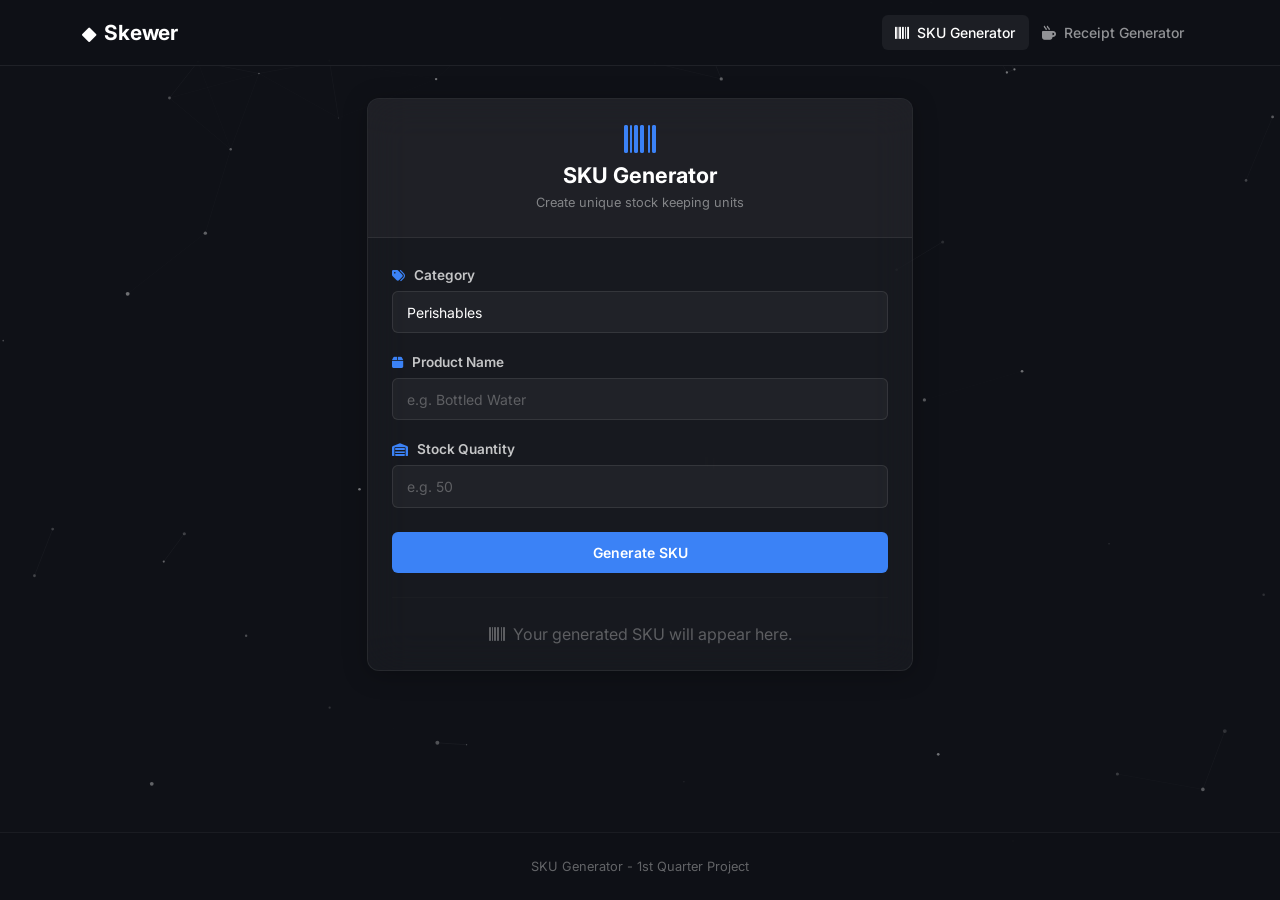
==== index.html @ 8922e2d0 "1st Quarter ICT Project - SKU & Receipt Generator" ====
<!DOCTYPE html>
<html lang="en">
<head>
    <meta charset="UTF-8">
    <meta name="viewport" content="width=device-width, initial-scale=1.0">
    <title>1st Quarter Project | SKU Generator</title>
    <link rel="icon" href="data:image/svg+xml,<svg xmlns='http://www.w3.org/2000/svg' viewBox='0 0 100 100'><rect width='100' height='100' rx='12' fill='%23111'/><text x='50' y='68' font-family='system-ui' font-weight='700' font-size='60' fill='white' text-anchor='middle'>S</text></svg>">
    <link rel="stylesheet" href="https://cdn.jsdelivr.net/npm/bootstrap@5.3.3/dist/css/bootstrap.min.css">
    <link rel="stylesheet" href="https://cdnjs.cloudflare.com/ajax/libs/font-awesome/6.5.2/css/all.min.css">
    <link rel="stylesheet" href="https://pyscript.net/releases/2025.3.1/core.css" />
    <script type="module" src="https://pyscript.net/releases/2025.3.1/core.js"></script>
    <link rel="stylesheet" href="styles.css">
</head>
<body>
    <canvas id="particles-canvas"></canvas>

    <nav class="navbar navbar-expand-lg navbar-dark">
        <div class="container">
            <a class="navbar-brand" href="#">
                <i class="fa-solid fa-diamond me-1" style="font-size: 0.9rem;"></i> Skewer
            </a>
            <button class="navbar-toggler" type="button" data-bs-toggle="collapse" data-bs-target="#navMenu">
                <span class="navbar-toggler-icon"></span>
            </button>
            <div class="collapse navbar-collapse" id="navMenu">
                <ul class="navbar-nav ms-auto">
                    <li class="nav-item">
                        <a class="nav-link active" href="index.html">
                            <i class="fa-solid fa-barcode me-1"></i> SKU Generator
                        </a>
                    </li>
                    <li class="nav-item">
                        <a class="nav-link" href="receipt_generator.html">
                            <i class="fa-solid fa-mug-hot me-1"></i> Receipt Generator
                        </a>
                    </li>
                </ul>
            </div>
        </div>
    </nav>

    <main class="container py-5">
        <div class="row justify-content-center">
            <div class="col-12 col-md-8 col-lg-6">

                <div class="glass-card">
                    <div class="glass-header">
                        <i class="fa-solid fa-barcode header-icon"></i>
                        <h3>SKU Generator</h3>
                        <small class="subtitle">Create unique stock keeping units</small>
                    </div>

                    <div class="card-body p-4">
                        <form id="sku-form">
                            <div class="mb-3">
                                <label for="category" class="form-label">
                                    <i class="fa-solid fa-tags"></i> Category
                                </label>
                                <select id="category" class="form-select">
                                    <option value="Perishables">Perishables</option>
                                    <option value="Beverages">Beverages</option>
                                    <option value="Disposables">Disposables</option>
                                    <option value="Packaging">Packaging</option>
                                </select>
                            </div>

                            <div class="mb-3">
                                <label for="product_name" class="form-label">
                                    <i class="fa-solid fa-box"></i> Product Name
                                </label>
                                <input type="text" id="product_name" class="form-control" placeholder="e.g. Bottled Water">
                            </div>

                            <div class="mb-4">
                                <label for="quantity" class="form-label">
                                    <i class="fa-solid fa-warehouse"></i> Stock Quantity
                                </label>
                                <input type="number" id="quantity" class="form-control" placeholder="e.g. 50" min="0">
                            </div>

                            <div class="d-grid">
                                <input type="button" py-click="SKU_generator" value="Generate SKU"
                                       class="btn btn-glass btn-lg">
                            </div>
                        </form>

                        <hr class="my-4" style="border-color: rgba(255,255,255,0.06);">

                        <div id="sku_output">
                            <p class="text-center mb-0" style="color: rgba(255,255,255,0.3);">
                                <i class="fa-solid fa-barcode me-1"></i>
                                Your generated SKU will appear here.
                            </p>
                        </div>
                    </div>
                </div>

            </div>
        </div>
    </main>

    <footer class="text-center py-4">
        <div class="container">
            <p class="mb-0">
                SKU Generator - 1st Quarter Project
            </p>
        </div>
    </footer>

    <script src="particles.js"></script>
    <py-script src="main.py"></py-script>
    <script src="https://cdn.jsdelivr.net/npm/bootstrap@5.3.3/dist/js/bootstrap.bundle.min.js"></script>
</body>
</html>
---- styles.css ----
@import url('https://fonts.googleapis.com/css2?family=Inter:wght@300;400;500;600;700;800&display=swap');

*, *::before, *::after {
    margin: 0;
    padding: 0;
    box-sizing: border-box;
}

html, body {
    height: 100%;
    overflow-x: hidden;
}

body {
    font-family: 'Inter', system-ui, -apple-system, sans-serif;
    background: #0f1117;
    color: #e0e0e0;
    min-height: 100vh;
    display: flex;
    flex-direction: column;
    position: relative;
}

#particles-canvas {
    position: fixed;
    top: 0;
    left: 0;
    width: 100%;
    height: 100%;
    z-index: 0;
    pointer-events: none;
}

/* Navbar */
.navbar {
    background: rgba(15, 17, 23, 0.9) !important;
    backdrop-filter: blur(16px);
    -webkit-backdrop-filter: blur(16px);
    border-bottom: 1px solid rgba(255, 255, 255, 0.07);
    padding: 0.75rem 0;
    z-index: 100;
    position: sticky;
    top: 0;
}

.navbar-brand {
    font-weight: 700;
    font-size: 1.3rem;
    color: #fff;
    letter-spacing: -0.3px;
}

.navbar .nav-link {
    color: rgba(255, 255, 255, 0.55) !important;
    font-weight: 500;
    font-size: 0.875rem;
    padding: 0.45rem 0.85rem !important;
    border-radius: 0.375rem;
    transition: color 0.15s ease, background 0.15s ease;
}

.navbar .nav-link:hover,
.navbar .nav-link.active {
    color: #fff !important;
    background: rgba(255, 255, 255, 0.06);
}

.navbar-toggler {
    border: 1px solid rgba(255, 255, 255, 0.12);
    padding: 0.25rem 0.5rem;
}

.navbar-toggler:focus {
    box-shadow: none;
}

/* Card */
.glass-card {
    background: rgba(255, 255, 255, 0.035);
    backdrop-filter: blur(20px);
    -webkit-backdrop-filter: blur(20px);
    border: 1px solid rgba(255, 255, 255, 0.07);
    border-radius: 0.75rem;
    box-shadow: 0 4px 24px rgba(0, 0, 0, 0.25);
    overflow: hidden;
    position: relative;
}

.glass-header {
    background: rgba(255, 255, 255, 0.03);
    border-bottom: 1px solid rgba(255, 255, 255, 0.07);
    padding: 1.5rem;
    text-align: center;
}

.glass-header h3 {
    font-weight: 700;
    font-size: 1.35rem;
    color: #fff;
    margin: 0;
}

.glass-header .subtitle {
    color: rgba(255, 255, 255, 0.45);
    font-size: 0.8rem;
}

.glass-header .header-icon {
    font-size: 2rem;
    margin-bottom: 0.5rem;
    display: block;
    color: #3b82f6;
}

/* Form elements */
.form-label {
    font-weight: 600;
    color: rgba(255, 255, 255, 0.75);
    font-size: 0.85rem;
    margin-bottom: 0.35rem;
}

.form-label i {
    color: #3b82f6;
    margin-right: 0.35rem;
    font-size: 0.8rem;
}

.form-control,
.form-select {
    background: rgba(255, 255, 255, 0.045) !important;
    border: 1px solid rgba(255, 255, 255, 0.09) !important;
    border-radius: 0.375rem;
    color: #fff;
    padding: 0.6rem 0.85rem;
    font-size: 0.875rem;
    transition: border-color 0.15s ease;
}

.form-control::placeholder {
    color: rgba(255, 255, 255, 0.28);
}

.form-control:focus,
.form-select:focus {
    background: rgba(255, 255, 255, 0.07) !important;
    border-color: rgba(59, 130, 246, 0.45) !important;
    box-shadow: 0 0 0 2px rgba(59, 130, 246, 0.1) !important;
    color: #fff;
}

.form-select option {
    background: #1a1d27;
    color: #e0e0e0;
}

/* Button */
.btn-glass {
    background: #3b82f6;
    border: none;
    border-radius: 0.375rem;
    padding: 0.65rem 1.25rem;
    font-weight: 600;
    font-size: 0.875rem;
    color: #fff;
    transition: background 0.15s ease;
}

.btn-glass:hover {
    background: #2563eb;
    color: #fff;
}

.btn-glass:active {
    background: #1d4ed8;
}

/* Menu items */
.menu-item {
    display: flex;
    align-items: center;
    justify-content: space-between;
    padding: 0.7rem 0.95rem;
    background: rgba(255, 255, 255, 0.025);
    border: 1px solid rgba(255, 255, 255, 0.055);
    border-radius: 0.375rem;
    margin-bottom: 0.45rem;
    transition: background 0.15s ease;
}

.menu-item:hover {
    background: rgba(255, 255, 255, 0.055);
}

.menu-item label {
    font-weight: 500;
    color: rgba(255, 255, 255, 0.85);
    margin-left: 0.5rem;
    cursor: pointer;
}

.menu-item .price {
    color: #3b82f6;
    font-weight: 600;
    font-size: 0.9rem;
}

.form-check-input {
    width: 1.1em;
    height: 1.1em;
    accent-color: #3b82f6;
    cursor: pointer;
}

/* Result box */
.result-box {
    background: rgba(59, 130, 246, 0.05);
    border: 1px solid rgba(59, 130, 246, 0.12);
    border-left: 3px solid #3b82f6;
    border-radius: 0.375rem;
    padding: 1rem;
}

.sku-code {
    font-family: 'Courier New', monospace;
    font-weight: 700;
    font-size: 1.5rem;
    color: #3b82f6;
    letter-spacing: 2px;
}

.receipt-total {
    font-family: 'Courier New', monospace;
    font-weight: 700;
    font-size: 1.3rem;
    color: #3b82f6;
}

/* Footer */
footer {
    background: rgba(15, 17, 23, 0.9) !important;
    backdrop-filter: blur(16px);
    -webkit-backdrop-filter: blur(16px);
    border-top: 1px solid rgba(255, 255, 255, 0.05);
    z-index: 100;
    position: relative;
}

footer p {
    color: rgba(255, 255, 255, 0.35) !important;
    font-size: 0.8rem;
}

/* Main content */
main {
    flex: 1;
    position: relative;
    z-index: 1;
}

.py-5 {
    padding-top: 2rem !important;
    padding-bottom: 2rem !important;
}

/* Card footer */
.card-footer {
    background: rgba(255, 255, 255, 0.025) !important;
    border-top: 1px solid rgba(255, 255, 255, 0.055) !important;
    color: rgba(255, 255, 255, 0.35) !important;
    font-size: 0.8rem;
}

/* Scrollbar */
::-webkit-scrollbar {
    width: 6px;
}

::-webkit-scrollbar-track {
    background: rgba(0, 0, 0, 0.15);
}

::-webkit-scrollbar-thumb {
    background: rgba(255, 255, 255, 0.12);
    border-radius: 3px;
}

::-webkit-scrollbar-thumb:hover {
    background: rgba(255, 255, 255, 0.2);
}

/* Selection */
::selection {
    background: rgba(59, 130, 246, 0.25);
    color: #fff;
}

/* PyScript terminal */
py-terminal {
    display: none;
}

/* Responsive */
@media (max-width: 768px) {
    .glass-header h3 {
        font-size: 1.15rem;
    }

    .glass-header .header-icon {
        font-size: 1.75rem;
    }

    .sku-code,
    .receipt-total {
        font-size: 1.2rem;
    }
}
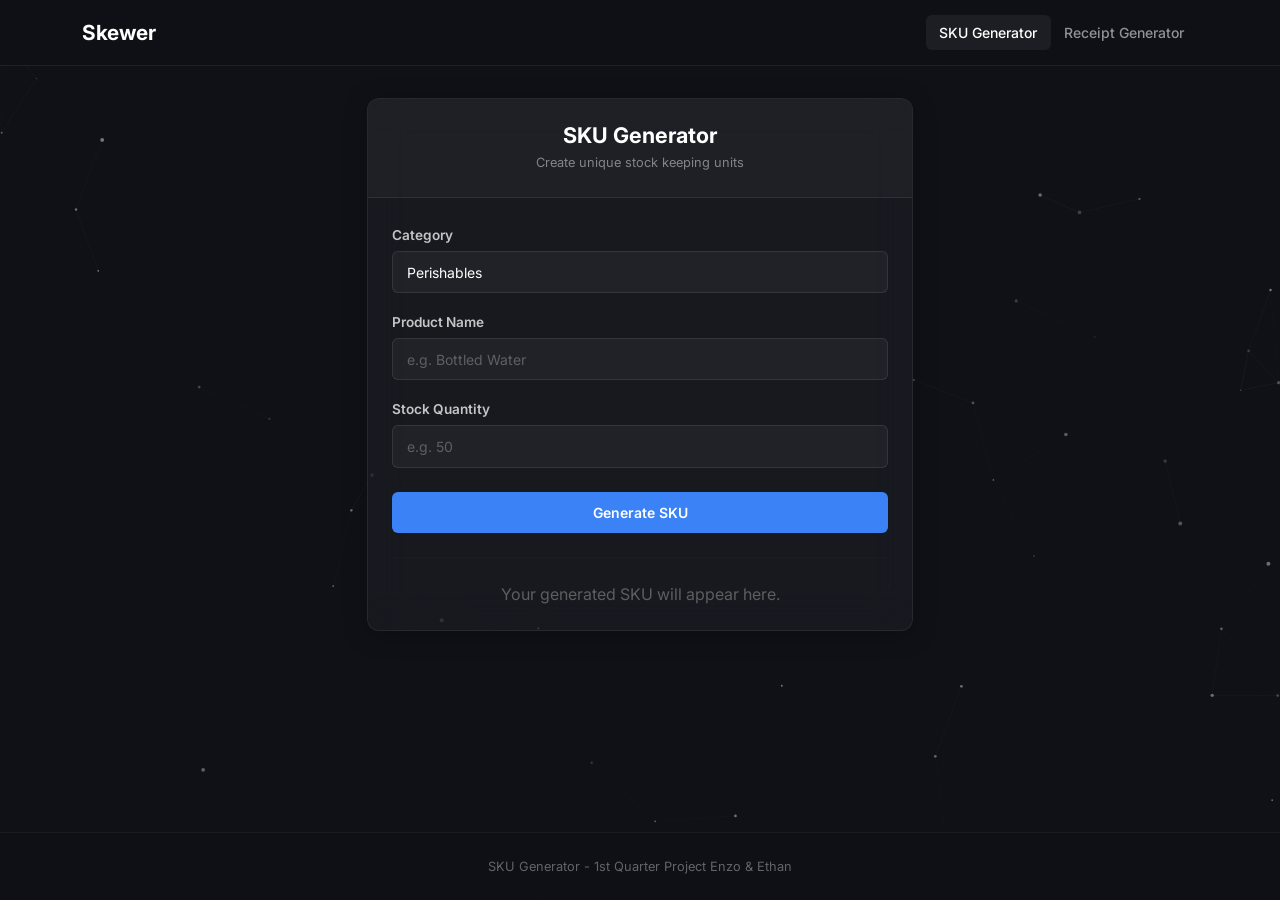
==== commit a0fdb66f: "Remove icons, update footer text" ====
--- a/index.html
+++ b/index.html
@@ -17,7 +17,7 @@
     <nav class="navbar navbar-expand-lg navbar-dark">
         <div class="container">
             <a class="navbar-brand" href="#">
-                <i class="fa-solid fa-diamond me-1" style="font-size: 0.9rem;"></i> Skewer
+Skewer
             </a>
             <button class="navbar-toggler" type="button" data-bs-toggle="collapse" data-bs-target="#navMenu">
                 <span class="navbar-toggler-icon"></span>
@@ -26,12 +26,12 @@
                 <ul class="navbar-nav ms-auto">
                     <li class="nav-item">
                         <a class="nav-link active" href="index.html">
-                            <i class="fa-solid fa-barcode me-1"></i> SKU Generator
+SKU Generator
                         </a>
                     </li>
                     <li class="nav-item">
                         <a class="nav-link" href="receipt_generator.html">
-                            <i class="fa-solid fa-mug-hot me-1"></i> Receipt Generator
+Receipt Generator
                         </a>
                     </li>
                 </ul>
@@ -45,7 +45,7 @@
 
                 <div class="glass-card">
                     <div class="glass-header">
-                        <i class="fa-solid fa-barcode header-icon"></i>
+
                         <h3>SKU Generator</h3>
                         <small class="subtitle">Create unique stock keeping units</small>
                     </div>
@@ -53,9 +53,7 @@
                     <div class="card-body p-4">
                         <form id="sku-form">
                             <div class="mb-3">
-                                <label for="category" class="form-label">
-                                    <i class="fa-solid fa-tags"></i> Category
-                                </label>
+                                <label for="category" class="form-label">Category</label>
                                 <select id="category" class="form-select">
                                     <option value="Perishables">Perishables</option>
                                     <option value="Beverages">Beverages</option>
@@ -65,16 +63,12 @@
                             </div>
 
                             <div class="mb-3">
-                                <label for="product_name" class="form-label">
-                                    <i class="fa-solid fa-box"></i> Product Name
-                                </label>
+                                <label for="product_name" class="form-label">Product Name</label>
                                 <input type="text" id="product_name" class="form-control" placeholder="e.g. Bottled Water">
                             </div>
 
                             <div class="mb-4">
-                                <label for="quantity" class="form-label">
-                                    <i class="fa-solid fa-warehouse"></i> Stock Quantity
-                                </label>
+                                <label for="quantity" class="form-label">Stock Quantity</label>
                                 <input type="number" id="quantity" class="form-control" placeholder="e.g. 50" min="0">
                             </div>
 
@@ -88,7 +82,6 @@
 
                         <div id="sku_output">
                             <p class="text-center mb-0" style="color: rgba(255,255,255,0.3);">
-                                <i class="fa-solid fa-barcode me-1"></i>
                                 Your generated SKU will appear here.
                             </p>
                         </div>
@@ -102,7 +95,7 @@
     <footer class="text-center py-4">
         <div class="container">
             <p class="mb-0">
-                SKU Generator - 1st Quarter Project
+                SKU Generator - 1st Quarter Project Enzo &amp; Ethan
             </p>
         </div>
     </footer>
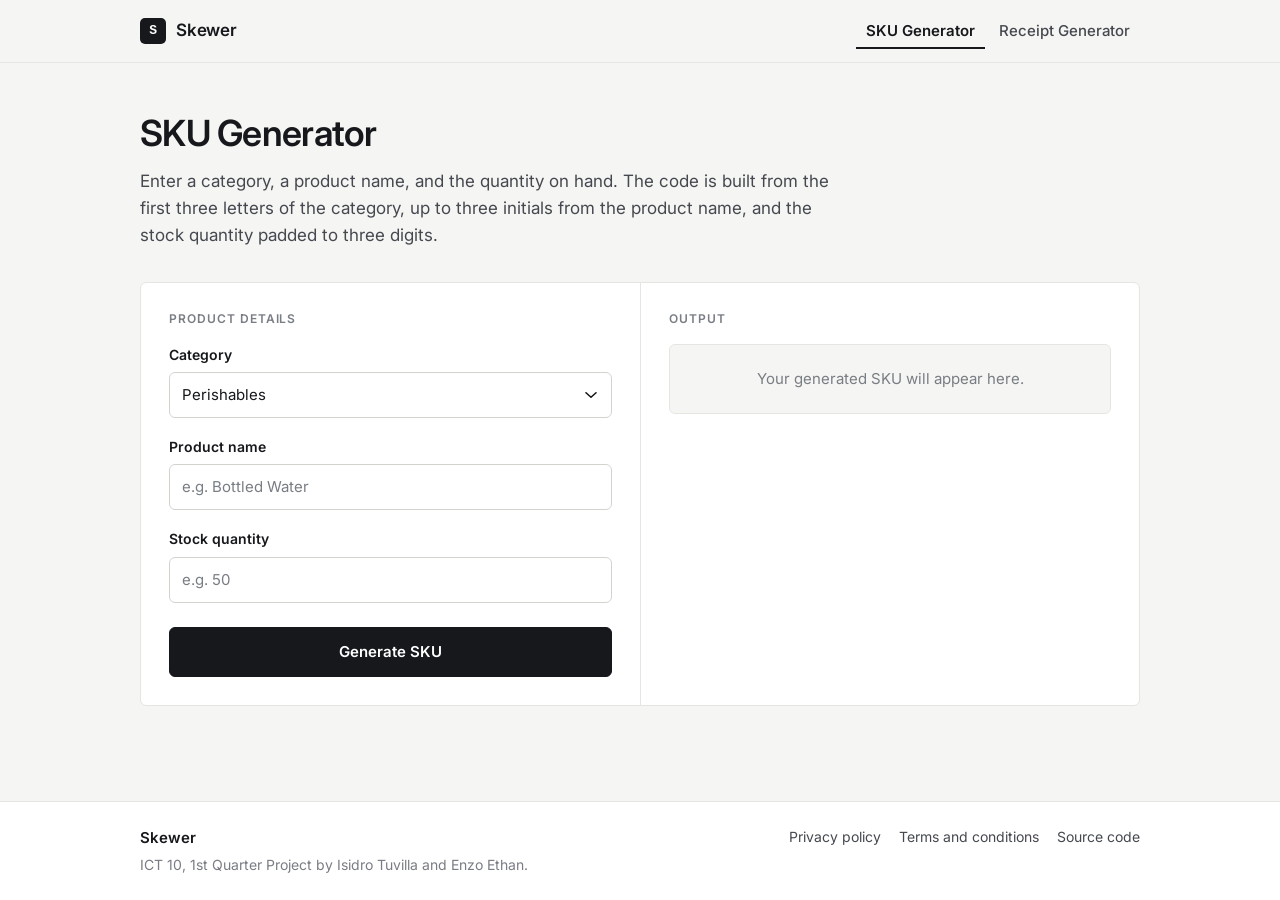
==== commit 668d22c7: "Redesign interface, add favicon, privacy and terms pages" ====
--- a/index.html
+++ b/index.html
@@ -3,58 +3,63 @@
 <head>
     <meta charset="UTF-8">
     <meta name="viewport" content="width=device-width, initial-scale=1.0">
-    <title>1st Quarter Project | SKU Generator</title>
-    <link rel="icon" href="data:image/svg+xml,<svg xmlns='http://www.w3.org/2000/svg' viewBox='0 0 100 100'><rect width='100' height='100' rx='12' fill='%23111'/><text x='50' y='68' font-family='system-ui' font-weight='700' font-size='60' fill='white' text-anchor='middle'>S</text></svg>">
-    <link rel="stylesheet" href="https://cdn.jsdelivr.net/npm/bootstrap@5.3.3/dist/css/bootstrap.min.css">
-    <link rel="stylesheet" href="https://cdnjs.cloudflare.com/ajax/libs/font-awesome/6.5.2/css/all.min.css">
-    <link rel="stylesheet" href="https://pyscript.net/releases/2025.3.1/core.css" />
+    <title>SKU Generator | Skewer</title>
+    <meta name="description" content="Generate stock keeping units from a product category, product name, and stock quantity.">
+    <link rel="icon" href="favicon.svg" type="image/svg+xml">
+    <link rel="preconnect" href="https://fonts.googleapis.com">
+    <link rel="preconnect" href="https://fonts.gstatic.com" crossorigin>
+    <link rel="stylesheet" href="https://fonts.googleapis.com/css2?family=Inter:wght@400;500;600;700&display=swap">
+    <link rel="stylesheet" href="https://pyscript.net/releases/2025.3.1/core.css">
+    <link rel="stylesheet" href="styles.css">
     <script type="module" src="https://pyscript.net/releases/2025.3.1/core.js"></script>
-    <link rel="stylesheet" href="styles.css">
 </head>
 <body>
-    <canvas id="particles-canvas"></canvas>
+    <a class="skip-link" href="#main">Skip to content</a>
 
-    <nav class="navbar navbar-expand-lg navbar-dark">
-        <div class="container">
-            <a class="navbar-brand" href="#">
-Skewer
+    <header class="site-header">
+        <div class="shell header-inner">
+            <a class="brand" href="index.html">
+                <span class="brand-mark" aria-hidden="true">S</span>
+                <span class="brand-name">Skewer</span>
             </a>
-            <button class="navbar-toggler" type="button" data-bs-toggle="collapse" data-bs-target="#navMenu">
-                <span class="navbar-toggler-icon"></span>
+
+            <button class="nav-toggle" type="button" data-nav-toggle aria-expanded="false" aria-controls="site-nav">
+                <span class="visually-hidden">Menu</span>
+                <span class="nav-icon" aria-hidden="true">
+                    <span></span>
+                    <span></span>
+                    <span></span>
+                </span>
             </button>
-            <div class="collapse navbar-collapse" id="navMenu">
-                <ul class="navbar-nav ms-auto">
-                    <li class="nav-item">
-                        <a class="nav-link active" href="index.html">
-SKU Generator
-                        </a>
-                    </li>
-                    <li class="nav-item">
-                        <a class="nav-link" href="receipt_generator.html">
-Receipt Generator
-                        </a>
-                    </li>
-                </ul>
+
+            <nav class="site-nav" id="site-nav" data-nav-menu aria-label="Main">
+                <a class="nav-link" href="index.html" aria-current="page">SKU Generator</a>
+                <a class="nav-link" href="receipt_generator.html">Receipt Generator</a>
+            </nav>
+        </div>
+    </header>
+
+    <main id="main">
+        <div class="shell">
+            <div class="page-head">
+                <h1>SKU Generator</h1>
+                <p class="lede">
+                    Enter a category, a product name, and the quantity on hand. The code is built
+                    from the first three letters of the category, up to three initials from the
+                    product name, and the stock quantity padded to three digits.
+                </p>
             </div>
-        </div>
-    </nav>
 
-    <main class="container py-5">
-        <div class="row justify-content-center">
-            <div class="col-12 col-md-8 col-lg-6">
+            <div class="panel">
+                <div class="panel-grid">
 
-                <div class="glass-card">
-                    <div class="glass-header">
+                    <section class="panel-col" aria-labelledby="details-title">
+                        <h2 class="panel-title" id="details-title">Product details</h2>
 
-                        <h3>SKU Generator</h3>
-                        <small class="subtitle">Create unique stock keeping units</small>
-                    </div>
-
-                    <div class="card-body p-4">
                         <form id="sku-form">
-                            <div class="mb-3">
-                                <label for="category" class="form-label">Category</label>
-                                <select id="category" class="form-select">
+                            <div class="field">
+                                <label class="field-label" for="category">Category</label>
+                                <select id="category" class="control control-select">
                                     <option value="Perishables">Perishables</option>
                                     <option value="Beverages">Beverages</option>
                                     <option value="Disposables">Disposables</option>
@@ -62,46 +67,49 @@
                                 </select>
                             </div>
 
-                            <div class="mb-3">
-                                <label for="product_name" class="form-label">Product Name</label>
-                                <input type="text" id="product_name" class="form-control" placeholder="e.g. Bottled Water">
+                            <div class="field">
+                                <label class="field-label" for="product_name">Product name</label>
+                                <input type="text" id="product_name" class="control" placeholder="e.g. Bottled Water" autocomplete="off">
                             </div>
 
-                            <div class="mb-4">
-                                <label for="quantity" class="form-label">Stock Quantity</label>
-                                <input type="number" id="quantity" class="form-control" placeholder="e.g. 50" min="0">
+                            <div class="field">
+                                <label class="field-label" for="quantity">Stock quantity</label>
+                                <input type="number" id="quantity" class="control" placeholder="e.g. 50" min="0" step="1">
                             </div>
 
-                            <div class="d-grid">
-                                <input type="button" py-click="SKU_generator" value="Generate SKU"
-                                       class="btn btn-glass btn-lg">
+                            <div class="form-actions">
+                                <button type="button" class="button" py-click="SKU_generator">Generate SKU</button>
                             </div>
                         </form>
+                    </section>
 
-                        <hr class="my-4" style="border-color: rgba(255,255,255,0.06);">
+                    <section class="panel-col" aria-labelledby="output-title">
+                        <h2 class="panel-title" id="output-title">Output</h2>
+                        <div id="sku_output" class="output" aria-live="polite">
+                            <p class="output-empty">Your generated SKU will appear here.</p>
+                        </div>
+                    </section>
 
-                        <div id="sku_output">
-                            <p class="text-center mb-0" style="color: rgba(255,255,255,0.3);">
-                                Your generated SKU will appear here.
-                            </p>
-                        </div>
-                    </div>
                 </div>
-
             </div>
         </div>
     </main>
 
-    <footer class="text-center py-4">
-        <div class="container">
-            <p class="mb-0">
-                SKU Generator - 1st Quarter Project Enzo &amp; Ethan
-            </p>
+    <footer class="site-footer">
+        <div class="shell footer-inner">
+            <div class="footer-text">
+                <p class="footer-title">Skewer</p>
+                <p>ICT 10, 1st Quarter Project by Isidro Tuvilla and Enzo Ethan.</p>
+            </div>
+            <nav class="footer-links" aria-label="Site information">
+                <a href="privacy.html">Privacy policy</a>
+                <a href="terms.html">Terms and conditions</a>
+                <a href="https://github.com/SA-9R-IsidroE/STAANA_ICT10_Q1Project_IsidroTuvilla_EnzoEthan">Source code</a>
+            </nav>
         </div>
     </footer>
 
-    <script src="particles.js"></script>
+    <script src="site.js"></script>
     <py-script src="main.py"></py-script>
-    <script src="https://cdn.jsdelivr.net/npm/bootstrap@5.3.3/dist/js/bootstrap.bundle.min.js"></script>
 </body>
 </html>
--- a/styles.css
+++ b/styles.css
@@ -1,317 +1,734 @@
-@import url('https://fonts.googleapis.com/css2?family=Inter:wght@300;400;500;600;700;800&display=swap');
-
-*, *::before, *::after {
+:root {
+    --paper: #f5f5f3;
+    --surface: #ffffff;
+    --ink: #16181c;
+    --ink-soft: #45494f;
+    --ink-muted: #797d84;
+    --line: #e5e5e1;
+    --line-strong: #d3d3ce;
+    --hover: #f2f2ef;
+    --error: #b3261e;
+    --error-bg: #fdf3f2;
+    --error-line: #f0d3d0;
+    --radius: 6px;
+    --shell: 1040px;
+    --font: 'Inter', system-ui, -apple-system, 'Segoe UI', sans-serif;
+    --mono: ui-monospace, 'SFMono-Regular', Menlo, Consolas, 'Liberation Mono', monospace;
+}
+
+*,
+*::before,
+*::after {
+    box-sizing: border-box;
+}
+
+html {
+    -webkit-text-size-adjust: 100%;
+}
+
+body {
+    margin: 0;
+    min-height: 100vh;
+    display: flex;
+    flex-direction: column;
+    font-family: var(--font);
+    font-size: 16px;
+    line-height: 1.6;
+    color: var(--ink);
+    background: var(--paper);
+    -webkit-font-smoothing: antialiased;
+}
+
+h1,
+h2,
+h3 {
+    margin: 0;
+    font-weight: 600;
+    line-height: 1.25;
+    letter-spacing: -0.02em;
+}
+
+p {
+    margin: 0;
+}
+
+ul,
+dl,
+dd {
     margin: 0;
     padding: 0;
-    box-sizing: border-box;
-}
-
-html, body {
-    height: 100%;
-    overflow-x: hidden;
-}
-
-body {
-    font-family: 'Inter', system-ui, -apple-system, sans-serif;
-    background: #0f1117;
-    color: #e0e0e0;
-    min-height: 100vh;
-    display: flex;
-    flex-direction: column;
-    position: relative;
-}
-
-#particles-canvas {
-    position: fixed;
-    top: 0;
-    left: 0;
+}
+
+li {
+    list-style: none;
+}
+
+button,
+input,
+select {
+    font: inherit;
+    color: inherit;
+}
+
+a {
+    color: inherit;
+}
+
+:focus-visible {
+    outline: 2px solid var(--ink);
+    outline-offset: 2px;
+}
+
+::selection {
+    background: #deded7;
+}
+
+.shell {
     width: 100%;
-    height: 100%;
-    z-index: 0;
-    pointer-events: none;
-}
-
-/* Navbar */
-.navbar {
-    background: rgba(15, 17, 23, 0.9) !important;
-    backdrop-filter: blur(16px);
-    -webkit-backdrop-filter: blur(16px);
-    border-bottom: 1px solid rgba(255, 255, 255, 0.07);
-    padding: 0.75rem 0;
-    z-index: 100;
+    max-width: var(--shell);
+    margin: 0 auto;
+    padding: 0 20px;
+}
+
+.visually-hidden {
+    position: absolute;
+    width: 1px;
+    height: 1px;
+    margin: -1px;
+    padding: 0;
+    overflow: hidden;
+    clip: rect(0 0 0 0);
+    white-space: nowrap;
+    border: 0;
+}
+
+.skip-link {
+    position: absolute;
+    left: 16px;
+    top: -60px;
+    z-index: 200;
+    padding: 10px 14px;
+    border-radius: var(--radius);
+    background: var(--ink);
+    color: #fff;
+    font-size: 0.875rem;
+    font-weight: 600;
+    text-decoration: none;
+    transition: top 0.15s ease;
+}
+
+.skip-link:focus {
+    top: 12px;
+}
+
+.site-header {
     position: sticky;
     top: 0;
-}
-
-.navbar-brand {
-    font-weight: 700;
-    font-size: 1.3rem;
-    color: #fff;
-    letter-spacing: -0.3px;
-}
-
-.navbar .nav-link {
-    color: rgba(255, 255, 255, 0.55) !important;
-    font-weight: 500;
-    font-size: 0.875rem;
-    padding: 0.45rem 0.85rem !important;
-    border-radius: 0.375rem;
-    transition: color 0.15s ease, background 0.15s ease;
-}
-
-.navbar .nav-link:hover,
-.navbar .nav-link.active {
-    color: #fff !important;
-    background: rgba(255, 255, 255, 0.06);
-}
-
-.navbar-toggler {
-    border: 1px solid rgba(255, 255, 255, 0.12);
-    padding: 0.25rem 0.5rem;
-}
-
-.navbar-toggler:focus {
-    box-shadow: none;
-}
-
-/* Card */
-.glass-card {
-    background: rgba(255, 255, 255, 0.035);
-    backdrop-filter: blur(20px);
-    -webkit-backdrop-filter: blur(20px);
-    border: 1px solid rgba(255, 255, 255, 0.07);
-    border-radius: 0.75rem;
-    box-shadow: 0 4px 24px rgba(0, 0, 0, 0.25);
-    overflow: hidden;
-    position: relative;
-}
-
-.glass-header {
-    background: rgba(255, 255, 255, 0.03);
-    border-bottom: 1px solid rgba(255, 255, 255, 0.07);
-    padding: 1.5rem;
-    text-align: center;
-}
-
-.glass-header h3 {
-    font-weight: 700;
-    font-size: 1.35rem;
-    color: #fff;
-    margin: 0;
-}
-
-.glass-header .subtitle {
-    color: rgba(255, 255, 255, 0.45);
-    font-size: 0.8rem;
-}
-
-.glass-header .header-icon {
-    font-size: 2rem;
-    margin-bottom: 0.5rem;
-    display: block;
-    color: #3b82f6;
-}
-
-/* Form elements */
-.form-label {
-    font-weight: 600;
-    color: rgba(255, 255, 255, 0.75);
-    font-size: 0.85rem;
-    margin-bottom: 0.35rem;
-}
-
-.form-label i {
-    color: #3b82f6;
-    margin-right: 0.35rem;
-    font-size: 0.8rem;
-}
-
-.form-control,
-.form-select {
-    background: rgba(255, 255, 255, 0.045) !important;
-    border: 1px solid rgba(255, 255, 255, 0.09) !important;
-    border-radius: 0.375rem;
-    color: #fff;
-    padding: 0.6rem 0.85rem;
-    font-size: 0.875rem;
-    transition: border-color 0.15s ease;
-}
-
-.form-control::placeholder {
-    color: rgba(255, 255, 255, 0.28);
-}
-
-.form-control:focus,
-.form-select:focus {
-    background: rgba(255, 255, 255, 0.07) !important;
-    border-color: rgba(59, 130, 246, 0.45) !important;
-    box-shadow: 0 0 0 2px rgba(59, 130, 246, 0.1) !important;
-    color: #fff;
-}
-
-.form-select option {
-    background: #1a1d27;
-    color: #e0e0e0;
-}
-
-/* Button */
-.btn-glass {
-    background: #3b82f6;
-    border: none;
-    border-radius: 0.375rem;
-    padding: 0.65rem 1.25rem;
-    font-weight: 600;
-    font-size: 0.875rem;
-    color: #fff;
-    transition: background 0.15s ease;
-}
-
-.btn-glass:hover {
-    background: #2563eb;
-    color: #fff;
-}
-
-.btn-glass:active {
-    background: #1d4ed8;
-}
-
-/* Menu items */
-.menu-item {
+    z-index: 100;
+    background: var(--paper);
+    border-bottom: 1px solid var(--line);
+}
+
+.header-inner {
     display: flex;
     align-items: center;
     justify-content: space-between;
-    padding: 0.7rem 0.95rem;
-    background: rgba(255, 255, 255, 0.025);
-    border: 1px solid rgba(255, 255, 255, 0.055);
-    border-radius: 0.375rem;
-    margin-bottom: 0.45rem;
-    transition: background 0.15s ease;
-}
-
-.menu-item:hover {
-    background: rgba(255, 255, 255, 0.055);
-}
-
-.menu-item label {
+    gap: 16px;
+    min-height: 62px;
+}
+
+.brand {
+    display: inline-flex;
+    align-items: center;
+    gap: 10px;
+    text-decoration: none;
+    font-size: 1.0625rem;
+    font-weight: 600;
+    letter-spacing: -0.01em;
+}
+
+.brand-mark {
+    display: grid;
+    place-items: center;
+    width: 26px;
+    height: 26px;
+    border-radius: 5px;
+    background: var(--ink);
+    color: #fff;
+    font-family: var(--mono);
+    font-size: 0.8125rem;
+    font-weight: 700;
+}
+
+.nav-toggle {
+    display: inline-flex;
+    align-items: center;
+    justify-content: center;
+    width: 40px;
+    height: 38px;
+    padding: 0;
+    background: transparent;
+    border: 1px solid var(--line-strong);
+    border-radius: var(--radius);
+    cursor: pointer;
+}
+
+.nav-toggle:hover {
+    background: var(--hover);
+}
+
+.nav-icon {
+    position: relative;
+    display: block;
+    width: 16px;
+    height: 10px;
+}
+
+.nav-icon span {
+    position: absolute;
+    left: 0;
+    width: 16px;
+    height: 1.5px;
+    background: var(--ink);
+    transition: transform 0.15s ease, opacity 0.1s ease;
+}
+
+.nav-icon span:nth-child(1) {
+    top: 0;
+}
+
+.nav-icon span:nth-child(2) {
+    top: 4.25px;
+}
+
+.nav-icon span:nth-child(3) {
+    top: 8.5px;
+}
+
+.nav-toggle[aria-expanded="true"] .nav-icon span:nth-child(1) {
+    transform: translateY(4.25px) rotate(45deg);
+}
+
+.nav-toggle[aria-expanded="true"] .nav-icon span:nth-child(2) {
+    opacity: 0;
+}
+
+.nav-toggle[aria-expanded="true"] .nav-icon span:nth-child(3) {
+    transform: translateY(-4.25px) rotate(-45deg);
+}
+
+.site-nav {
+    position: absolute;
+    top: 100%;
+    left: 0;
+    right: 0;
+    display: none;
+    flex-direction: column;
+    gap: 2px;
+    padding: 10px 20px 14px;
+    background: var(--paper);
+    border-bottom: 1px solid var(--line);
+}
+
+.site-nav.is-open {
+    display: flex;
+}
+
+.nav-link {
+    display: block;
+    padding: 9px 10px;
+    border-radius: var(--radius);
+    font-size: 0.9375rem;
     font-weight: 500;
-    color: rgba(255, 255, 255, 0.85);
-    margin-left: 0.5rem;
-    cursor: pointer;
-}
-
-.menu-item .price {
-    color: #3b82f6;
-    font-weight: 600;
-    font-size: 0.9rem;
-}
-
-.form-check-input {
-    width: 1.1em;
-    height: 1.1em;
-    accent-color: #3b82f6;
-    cursor: pointer;
-}
-
-/* Result box */
-.result-box {
-    background: rgba(59, 130, 246, 0.05);
-    border: 1px solid rgba(59, 130, 246, 0.12);
-    border-left: 3px solid #3b82f6;
-    border-radius: 0.375rem;
-    padding: 1rem;
-}
-
-.sku-code {
-    font-family: 'Courier New', monospace;
-    font-weight: 700;
-    font-size: 1.5rem;
-    color: #3b82f6;
-    letter-spacing: 2px;
-}
-
-.receipt-total {
-    font-family: 'Courier New', monospace;
-    font-weight: 700;
-    font-size: 1.3rem;
-    color: #3b82f6;
-}
-
-/* Footer */
-footer {
-    background: rgba(15, 17, 23, 0.9) !important;
-    backdrop-filter: blur(16px);
-    -webkit-backdrop-filter: blur(16px);
-    border-top: 1px solid rgba(255, 255, 255, 0.05);
-    z-index: 100;
-    position: relative;
-}
-
-footer p {
-    color: rgba(255, 255, 255, 0.35) !important;
-    font-size: 0.8rem;
-}
-
-/* Main content */
+    color: var(--ink-soft);
+    text-decoration: none;
+}
+
+.nav-link:hover {
+    background: var(--hover);
+    color: var(--ink);
+}
+
+.nav-link[aria-current="page"] {
+    color: var(--ink);
+    font-weight: 600;
+}
+
 main {
     flex: 1;
+    padding: 34px 0 52px;
+}
+
+.page-head {
+    max-width: 46rem;
+    margin-bottom: 26px;
+}
+
+.page-head h1 {
+    font-size: clamp(1.75rem, 5vw, 2.25rem);
+}
+
+.lede {
+    margin-top: 12px;
+    max-width: 44rem;
+    font-size: 1.0625rem;
+    color: var(--ink-soft);
+}
+
+.panel {
+    background: var(--surface);
+    border: 1px solid var(--line);
+    border-radius: var(--radius);
+    overflow: hidden;
+}
+
+.panel--narrow {
+    max-width: 47rem;
+}
+
+.panel-grid {
+    display: grid;
+}
+
+.panel-col {
+    min-width: 0;
+    padding: 22px 20px;
+}
+
+.panel-col + .panel-col {
+    border-top: 1px solid var(--line);
+}
+
+.panel-title {
+    margin-bottom: 18px;
+    font-size: 0.75rem;
+    font-weight: 600;
+    letter-spacing: 0.08em;
+    text-transform: uppercase;
+    color: var(--ink-muted);
+}
+
+.field {
+    margin-bottom: 18px;
+}
+
+.field-label {
+    display: block;
+    margin-bottom: 6px;
+    font-size: 0.875rem;
+    font-weight: 600;
+}
+
+.control {
+    width: 100%;
+    padding: 10px 12px;
+    background: var(--surface);
+    border: 1px solid var(--line-strong);
+    border-radius: var(--radius);
+    font-size: 0.9375rem;
+    transition: border-color 0.15s ease;
+}
+
+.control::placeholder {
+    color: var(--ink-muted);
+}
+
+.control:hover {
+    border-color: #bcbcb6;
+}
+
+.control:focus {
+    border-color: var(--ink);
+}
+
+.control-select {
+    appearance: none;
+    padding-right: 38px;
+    background-image: url("data:image/svg+xml,%3Csvg xmlns='http://www.w3.org/2000/svg' width='12' height='8' viewBox='0 0 12 8'%3E%3Cpath d='M1 1.75 6 6.25 11 1.75' fill='none' stroke='%2316181c' stroke-width='1.6' stroke-linecap='round' stroke-linejoin='round'/%3E%3C/svg%3E");
+    background-repeat: no-repeat;
+    background-position: right 14px center;
+}
+
+.form-actions {
+    margin-top: 24px;
+}
+
+.button {
+    display: inline-flex;
+    align-items: center;
+    justify-content: center;
+    width: 100%;
+    padding: 12px 18px;
+    background: var(--ink);
+    border: 1px solid var(--ink);
+    border-radius: var(--radius);
+    color: #fff;
+    font-size: 0.9375rem;
+    font-weight: 600;
+    cursor: pointer;
+    transition: background-color 0.15s ease, border-color 0.15s ease;
+}
+
+.button:hover {
+    background: #2c3037;
+    border-color: #2c3037;
+}
+
+.button:active {
+    background: #000;
+    border-color: #000;
+}
+
+.output-empty {
+    padding: 22px 16px;
+    background: var(--paper);
+    border: 1px solid var(--line);
+    border-radius: var(--radius);
+    color: var(--ink-muted);
+    font-size: 0.9375rem;
+    text-align: center;
+}
+
+.error {
+    padding: 10px 12px;
+    background: var(--error-bg);
+    border: 1px solid var(--error-line);
+    border-radius: var(--radius);
+    color: var(--error);
+    font-size: 0.9375rem;
+    font-weight: 500;
+}
+
+.result-label {
+    font-size: 0.75rem;
+    font-weight: 600;
+    letter-spacing: 0.08em;
+    text-transform: uppercase;
+    color: var(--ink-muted);
+}
+
+.code {
+    margin-top: 8px;
+    font-family: var(--mono);
+    font-size: clamp(1.5rem, 5vw, 1.875rem);
+    font-weight: 600;
+    letter-spacing: 0.04em;
+    word-break: break-all;
+}
+
+.result-meta {
+    display: grid;
+    grid-template-columns: repeat(auto-fit, minmax(110px, 1fr));
+    gap: 14px;
+    margin-top: 20px;
+    padding-top: 16px;
+    border-top: 1px solid var(--line);
+}
+
+.result-meta dt {
+    font-size: 0.75rem;
+    font-weight: 600;
+    letter-spacing: 0.05em;
+    text-transform: uppercase;
+    color: var(--ink-muted);
+}
+
+.result-meta dd {
+    margin-top: 2px;
+    font-size: 0.9375rem;
+    overflow-wrap: anywhere;
+}
+
+.menu-list {
+    display: flex;
+    flex-direction: column;
+    gap: 8px;
+}
+
+.menu-item {
+    display: flex;
+    align-items: center;
+    justify-content: space-between;
+    gap: 14px;
+    padding: 11px 13px;
+    background: var(--surface);
+    border: 1px solid var(--line);
+    border-radius: var(--radius);
+    transition: background-color 0.15s ease, border-color 0.15s ease;
+}
+
+.menu-item:hover {
+    background: var(--hover);
+    border-color: var(--line-strong);
+}
+
+.menu-item:has(input:checked) {
+    background: var(--hover);
+    border-color: var(--ink);
+}
+
+.menu-choice {
+    display: flex;
+    align-items: center;
+    gap: 11px;
+    min-width: 0;
+    font-size: 0.9375rem;
+    font-weight: 500;
+    cursor: pointer;
+}
+
+.menu-choice input {
+    flex: none;
+    width: 17px;
+    height: 17px;
+    margin: 0;
+    accent-color: var(--ink);
+    cursor: pointer;
+}
+
+.price,
+.amount {
+    font-family: var(--mono);
+    font-variant-numeric: tabular-nums;
+    white-space: nowrap;
+}
+
+.price {
+    font-size: 0.9375rem;
+    font-weight: 600;
+    color: var(--ink-soft);
+}
+
+.receipt-lines {
+    display: flex;
+    flex-direction: column;
+    gap: 9px;
+    margin-top: 12px;
+}
+
+.receipt-lines li {
+    display: flex;
+    align-items: baseline;
+    justify-content: space-between;
+    gap: 14px;
+    font-size: 0.9375rem;
+}
+
+.receipt-lines li span:first-child {
+    color: var(--ink-soft);
+}
+
+.amount {
+    font-weight: 500;
+}
+
+.receipt-total {
+    display: flex;
+    align-items: baseline;
+    justify-content: space-between;
+    gap: 14px;
+    margin-top: 16px;
+    padding-top: 14px;
+    border-top: 1px solid var(--ink);
+    font-size: 0.9375rem;
+    font-weight: 600;
+}
+
+.receipt-total .amount {
+    font-size: 1.25rem;
+    font-weight: 700;
+}
+
+.receipt-note {
+    margin-top: 10px;
+    font-size: 0.8125rem;
+    color: var(--ink-muted);
+}
+
+.doc {
+    padding: 26px 22px;
+}
+
+.doc .lede {
+    margin-top: 10px;
+    font-size: 0.9375rem;
+    color: var(--ink-muted);
+}
+
+.doc h1 {
+    font-size: clamp(1.5rem, 4vw, 2rem);
+}
+
+.doc h2 {
+    margin-top: 30px;
+    margin-bottom: 10px;
+    font-size: 1.0625rem;
+}
+
+.doc h2:first-of-type {
+    margin-top: 24px;
+}
+
+.doc p,
+.doc li {
+    font-size: 0.9375rem;
+    color: var(--ink-soft);
+}
+
+.doc p + p {
+    margin-top: 12px;
+}
+
+.doc ul + p,
+.doc p + ul {
+    margin-top: 12px;
+}
+
+.doc a {
+    font-weight: 500;
+    text-decoration: underline;
+    text-underline-offset: 3px;
+}
+
+.doc a:hover {
+    color: var(--ink);
+}
+
+.doc ul {
+    display: flex;
+    flex-direction: column;
+    gap: 8px;
+    margin-top: 12px;
+}
+
+.doc li {
     position: relative;
-    z-index: 1;
-}
-
-.py-5 {
-    padding-top: 2rem !important;
-    padding-bottom: 2rem !important;
-}
-
-/* Card footer */
-.card-footer {
-    background: rgba(255, 255, 255, 0.025) !important;
-    border-top: 1px solid rgba(255, 255, 255, 0.055) !important;
-    color: rgba(255, 255, 255, 0.35) !important;
-    font-size: 0.8rem;
-}
-
-/* Scrollbar */
-::-webkit-scrollbar {
-    width: 6px;
-}
-
-::-webkit-scrollbar-track {
-    background: rgba(0, 0, 0, 0.15);
-}
-
-::-webkit-scrollbar-thumb {
-    background: rgba(255, 255, 255, 0.12);
-    border-radius: 3px;
-}
-
-::-webkit-scrollbar-thumb:hover {
-    background: rgba(255, 255, 255, 0.2);
-}
-
-/* Selection */
-::selection {
-    background: rgba(59, 130, 246, 0.25);
-    color: #fff;
-}
-
-/* PyScript terminal */
+    padding-left: 18px;
+}
+
+.doc li::before {
+    content: "";
+    position: absolute;
+    left: 2px;
+    top: 0.7em;
+    width: 5px;
+    height: 5px;
+    border-radius: 1px;
+    background: var(--ink-muted);
+}
+
+.site-footer {
+    background: var(--surface);
+    border-top: 1px solid var(--line);
+}
+
 py-terminal {
     display: none;
 }
 
-/* Responsive */
-@media (max-width: 768px) {
-    .glass-header h3 {
-        font-size: 1.15rem;
-    }
-
-    .glass-header .header-icon {
-        font-size: 1.75rem;
-    }
-
-    .sku-code,
-    .receipt-total {
-        font-size: 1.2rem;
-    }
-}
+.footer-inner {
+    display: flex;
+    flex-wrap: wrap;
+    align-items: flex-start;
+    justify-content: space-between;
+    gap: 18px 32px;
+    padding-top: 24px;
+    padding-bottom: 24px;
+}
+
+.footer-title {
+    font-size: 0.9375rem;
+    font-weight: 600;
+}
+
+.footer-text p + p {
+    margin-top: 4px;
+    max-width: 34rem;
+    font-size: 0.875rem;
+    color: var(--ink-muted);
+}
+
+.footer-links {
+    display: flex;
+    flex-wrap: wrap;
+    gap: 6px 18px;
+    font-size: 0.875rem;
+}
+
+.footer-links a {
+    color: var(--ink-soft);
+    text-decoration: none;
+}
+
+.footer-links a:hover {
+    color: var(--ink);
+    text-decoration: underline;
+    text-underline-offset: 3px;
+}
+
+.footer-links a[aria-current="page"] {
+    color: var(--ink);
+    font-weight: 600;
+}
+
+@media (min-width: 769px) {
+    .nav-toggle {
+        display: none;
+    }
+
+    .site-nav {
+        position: static;
+        display: flex;
+        flex-direction: row;
+        align-items: center;
+        gap: 4px;
+        padding: 0;
+        background: transparent;
+        border: 0;
+    }
+
+    .nav-link {
+        padding: 6px 10px;
+    }
+
+    .nav-link[aria-current="page"] {
+        box-shadow: inset 0 -2px 0 var(--ink);
+        border-radius: 0;
+    }
+
+    main {
+        padding: 48px 0 72px;
+    }
+
+    .page-head {
+        margin-bottom: 32px;
+    }
+}
+
+@media (min-width: 881px) {
+    .panel-grid {
+        grid-template-columns: 1fr 1fr;
+    }
+
+    .panel-col {
+        padding: 28px;
+    }
+
+    .panel-col + .panel-col {
+        border-top: 0;
+        border-left: 1px solid var(--line);
+    }
+
+    .doc {
+        padding: 34px 36px;
+    }
+}
+
+@media (prefers-reduced-motion: reduce) {
+    *,
+    *::before,
+    *::after {
+        transition-duration: 0.01ms !important;
+        animation-duration: 0.01ms !important;
+    }
+}
